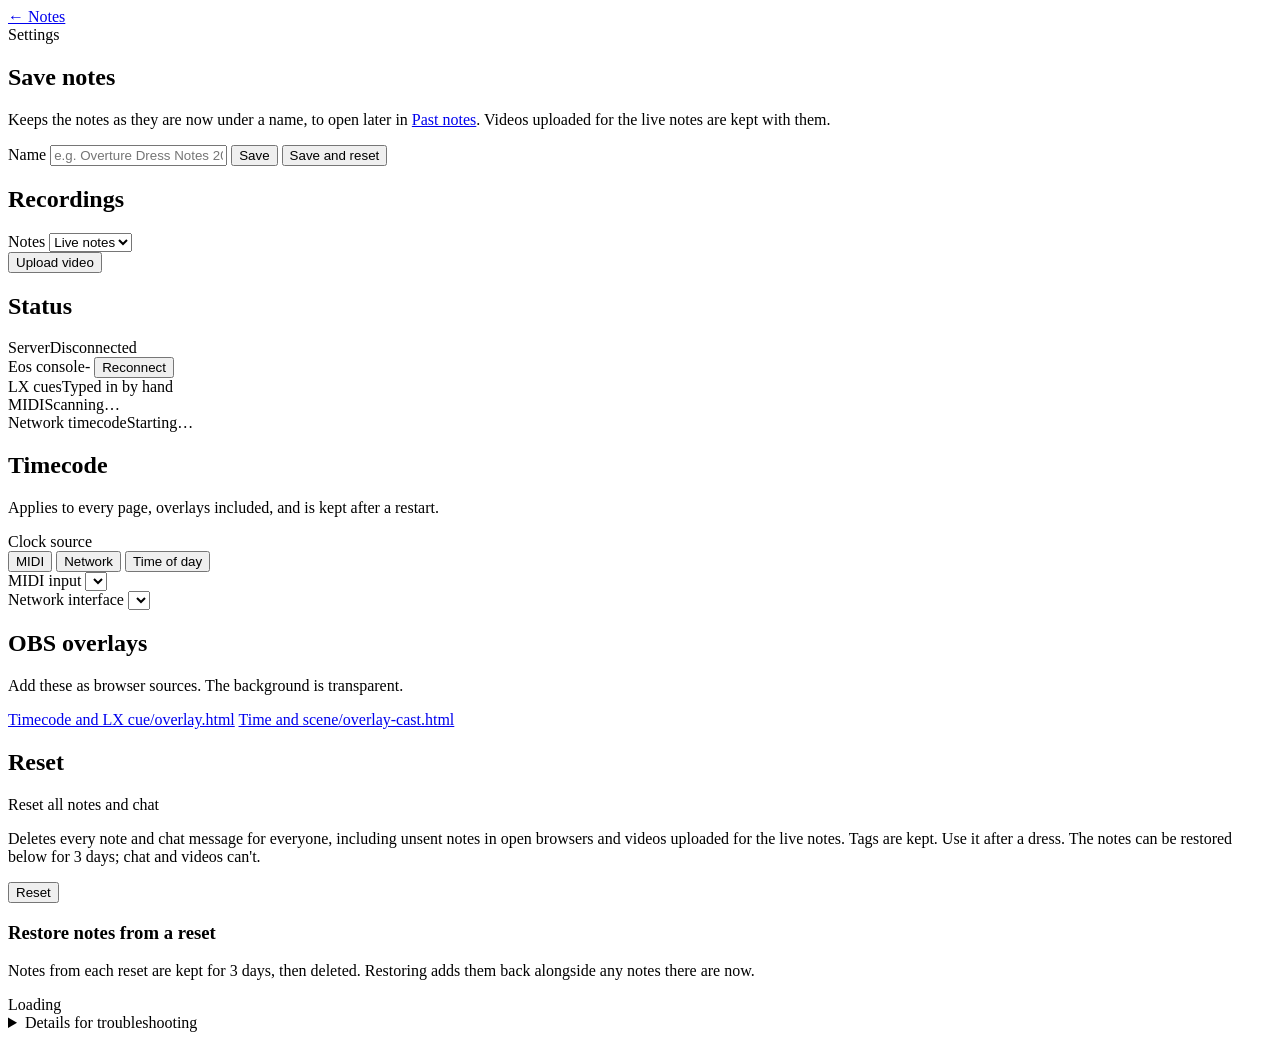
==== public/config.html @ 816e4737 "Simplify navigation menu labels and add icons" ====
<!DOCTYPE html>
<html lang="en">
<head>
    <meta charset="UTF-8">
    <meta name="viewport" content="width=device-width, initial-scale=1.0">
    <title>Settings · BTS Dress Notes</title>
    <link rel="stylesheet" href="base.css">
    <link rel="stylesheet" href="config-style.css">
</head>
<body>
    <header class="topbar sub">
        <a href="/" class="btn ghost back">&larr; Notes</a>
        <div class="brand">Settings</div>
    </header>

    <main class="settings">
        <section class="section" aria-labelledby="saveTitle">
            <h2 id="saveTitle">Save notes</h2>
            <p class="section-note">Keeps the notes as they are now under a name, to open later in <a href="/recall.html">Past notes</a>. Videos uploaded for the live notes are kept with them.</p>
            <form id="saveShowForm" class="rows">
                <div class="row row-wrap">
                    <label class="row-label" for="showNameInput">Name</label>
                    <input type="text" id="showNameInput" class="input" maxlength="100" placeholder="e.g. Overture Dress Notes 2026" autocomplete="off" required>
                    <button type="submit" id="saveShowButton" class="btn outline">Save</button>
                    <button type="button" id="saveResetButton" class="btn danger-outline">Save and reset</button>
                    <div id="saveResetConfirm" class="reset-confirm" role="alert" hidden>
                        <span>Save these notes, then delete all notes and chat for everyone?</span>
                        <button type="button" id="saveResetCancelButton" class="btn ghost">Cancel</button>
                        <button type="button" id="saveResetConfirmButton" class="btn danger">Save and reset</button>
                    </div>
                </div>
            </form>
            <p id="saveResult" class="section-note result" role="status" hidden></p>
        </section>

        <section class="section" id="recordings" aria-labelledby="recordingsTitle">
            <h2 id="recordingsTitle">Recordings</h2>
            <input type="file" id="uploadInput" accept="video/*,.mov,.mp4,.m4v,.webm" multiple hidden>
            <div class="rows" id="recordingRows">
                <div class="row">
                    <label class="row-label" for="recordingNotesSelect">Notes</label>
                    <select id="recordingNotesSelect" class="select">
                        <option value="live">Live notes</option>
                    </select>
                </div>
                <div class="row" id="uploadRow">
                    <span id="uploadText" class="row-value"></span>
                    <progress id="uploadProgress" max="1" value="0" hidden></progress>
                    <button type="button" id="cancelUpload" class="btn ghost" hidden>Cancel upload</button>
                    <button type="button" id="uploadButton" class="btn outline">Upload video</button>
                </div>
            </div>
            <p id="recordingResult" class="section-note result" role="alert" hidden></p>
        </section>

        <section class="section" aria-labelledby="statusTitle">
            <h2 id="statusTitle">Status</h2>
            <div class="rows">
                <div class="row" id="connectionStatus" data-state="bad">
                    <span class="state-dot"></span><span class="row-label">Server</span><span class="row-value">Disconnected</span>
                </div>
                <div class="row" id="eosStatus">
                    <span class="state-dot"></span><span class="row-label">Eos console</span><span class="row-value">-</span>
                    <button type="button" id="eosReconnectButton" class="btn outline">Reconnect</button>
                </div>
                <div class="row" id="oscStatus">
                    <span class="state-dot"></span><span class="row-label">LX cues</span><span class="row-value">Typed in by hand</span>
                </div>
                <div class="row" id="midiStatus">
                    <span class="state-dot"></span><span class="row-label">MIDI</span><span class="row-value">Scanning&hellip;</span>
                </div>
                <div class="row" id="networkStatus">
                    <span class="state-dot"></span><span class="row-label">Network timecode</span><span class="row-value">Starting&hellip;</span>
                </div>
            </div>
        </section>

        <section class="section" aria-labelledby="timecodeTitle">
            <h2 id="timecodeTitle">Timecode</h2>
            <p class="section-note">Applies to every page, overlays included, and is kept after a restart.</p>
            <div class="rows">
                <div class="row">
                    <span class="row-label" id="timeModeLabel">Clock source</span>
                    <div class="segmented" id="timeModeButtons" role="group" aria-labelledby="timeModeLabel">
                        <button type="button" class="time-mode-button" data-mode="midi">MIDI</button>
                        <button type="button" class="time-mode-button" data-mode="network">Network</button>
                        <button type="button" class="time-mode-button" data-mode="realtime">Time of day</button>
                    </div>
                </div>
                <div class="row">
                    <label class="row-label" for="midiInputSelect">MIDI input</label>
                    <select id="midiInputSelect" class="select"></select>
                </div>
                <div class="row">
                    <label class="row-label" for="networkInterfaceSelect">Network interface</label>
                    <select id="networkInterfaceSelect" class="select"></select>
                </div>
            </div>
        </section>

        <section class="section" aria-labelledby="overlaysTitle">
            <h2 id="overlaysTitle">OBS overlays</h2>
            <p class="section-note">Add these as browser sources. The background is transparent.</p>
            <div class="rows">
                <a class="row row-link" href="/overlay.html" target="_blank"><span class="row-label">Timecode and LX cue</span><span class="row-value mono">/overlay.html</span></a>
                <a class="row row-link" href="/overlay-cast.html" target="_blank"><span class="row-label">Time and scene</span><span class="row-value mono">/overlay-cast.html</span></a>
            </div>
        </section>

        <section class="section" aria-labelledby="resetTitle">
            <h2 id="resetTitle">Reset</h2>
            <div class="rows">
                <div class="row row-wrap">
                    <div class="row-text">
                        <div class="row-label">Reset all notes and chat</div>
                        <p class="section-note">Deletes every note and chat message for everyone, including unsent notes in open browsers and videos uploaded for the live notes. Tags are kept. Use it after a dress. The notes can be restored below for 3 days; chat and videos can't.</p>
                    </div>
                    <button type="button" id="resetButton" class="btn danger-outline">Reset</button>
                    <div id="resetConfirm" class="reset-confirm" role="alert" hidden>
                        <span>Delete all notes and chat for everyone? Notes can be restored for 3 days; chat and videos can't.</span>
                        <button type="button" id="resetCancelButton" class="btn ghost">Cancel</button>
                        <button type="button" id="resetConfirmButton" class="btn danger">Delete everything</button>
                    </div>
                </div>
            </div>
            <p id="resetResult" class="section-note result" role="status" hidden></p>
            <h3 class="subhead">Restore notes from a reset</h3>
            <p class="section-note">Notes from each reset are kept for 3 days, then deleted. Restoring adds them back alongside any notes there are now.</p>
            <div class="rows" id="resetRows">
                <div class="row"><span class="row-value">Loading</span></div>
            </div>
            <p id="restoreResult" class="section-note result" role="status" hidden></p>
        </section>

        <details class="section debug">
            <summary>Details for troubleshooting</summary>
            <dl class="debug-grid">
                <dt>Clock source</dt><dd id="timeModeStatus">-</dd>
                <dt>MIDI timecode</dt><dd id="midiTimecode" class="mono">--:--:--:--</dd>
                <dt>MIDI frame rate</dt><dd id="midiFrameRate">-</dd>
                <dt>MIDI port</dt><dd id="midiPort">-</dd>
                <dt>MIDI ports available</dt><dd id="midiPortCount">-</dd>
                <dt>MTC messages (at page load)</dt><dd id="mtcMessages">-</dd>
                <dt>Network timecode</dt><dd id="networkTimecode" class="mono">--:--:--:--</dd>
                <dt>Network frame rate</dt><dd id="networkFrameRate">-</dd>
                <dt>Gateway multicast</dt><dd id="networkGroup">-</dd>
                <dt>Network interface</dt><dd id="networkInterface">-</dd>
                <dt>Gateway IP filter</dt><dd id="networkGatewayIp">-</dd>
                <dt>Gateway source</dt><dd id="networkSource">-</dd>
                <dt>Listening / receiving</dt><dd id="networkState">-</dd>
                <dt>Network error</dt><dd id="networkError">-</dd>
                <dt>Eos connection</dt><dd id="eosConnectionState">-</dd>
                <dt>Current LX cue</dt><dd id="currentLxCue">-</dd>
                <dt>Current scene</dt><dd id="currentAct">-</dd>
                <dt>Online users</dt><dd id="onlineUsers">-</dd>
            </dl>
        </details>
    </main>

    <script src="/socket.io/socket.io.js"></script>
    <script src="keepalive.js"></script>
    <script src="timecode-format.js"></script>
    <script src="playback-timeline.js"></script>
    <script src="video-file.js"></script>
    <script src="config.js"></script>
</body>
</html>
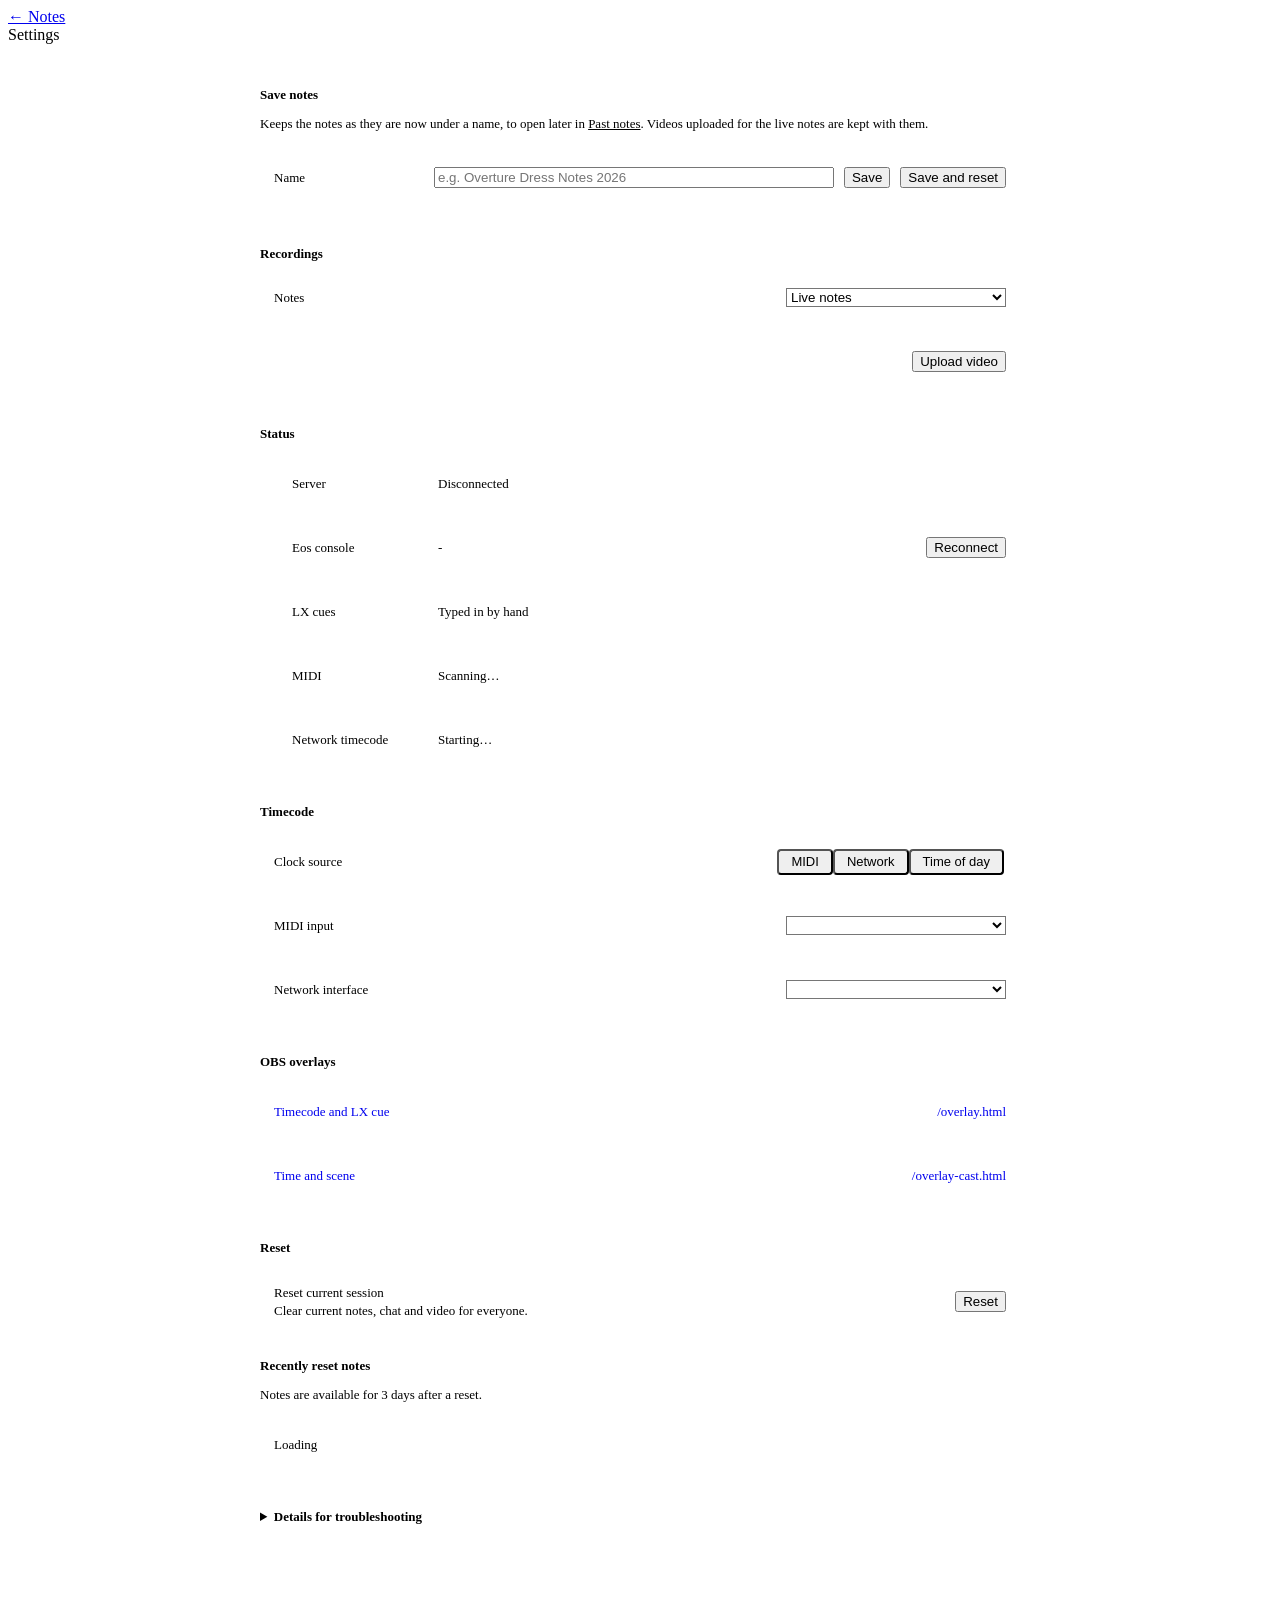
==== commit fc814654: "Simplify Settings copy and reset confirmation dialogs" ====
--- a/public/config.html
+++ b/public/config.html
@@ -23,11 +23,6 @@
                     <input type="text" id="showNameInput" class="input" maxlength="100" placeholder="e.g. Overture Dress Notes 2026" autocomplete="off" required>
                     <button type="submit" id="saveShowButton" class="btn outline">Save</button>
                     <button type="button" id="saveResetButton" class="btn danger-outline">Save and reset</button>
-                    <div id="saveResetConfirm" class="reset-confirm" role="alert" hidden>
-                        <span>Save these notes, then delete all notes and chat for everyone?</span>
-                        <button type="button" id="saveResetCancelButton" class="btn ghost">Cancel</button>
-                        <button type="button" id="saveResetConfirmButton" class="btn danger">Save and reset</button>
-                    </div>
                 </div>
             </form>
             <p id="saveResult" class="section-note result" role="status" hidden></p>
@@ -77,7 +72,6 @@
 
         <section class="section" aria-labelledby="timecodeTitle">
             <h2 id="timecodeTitle">Timecode</h2>
-            <p class="section-note">Applies to every page, overlays included, and is kept after a restart.</p>
             <div class="rows">
                 <div class="row">
                     <span class="row-label" id="timeModeLabel">Clock source</span>
@@ -100,7 +94,6 @@
 
         <section class="section" aria-labelledby="overlaysTitle">
             <h2 id="overlaysTitle">OBS overlays</h2>
-            <p class="section-note">Add these as browser sources. The background is transparent.</p>
             <div class="rows">
                 <a class="row row-link" href="/overlay.html" target="_blank"><span class="row-label">Timecode and LX cue</span><span class="row-value mono">/overlay.html</span></a>
                 <a class="row row-link" href="/overlay-cast.html" target="_blank"><span class="row-label">Time and scene</span><span class="row-value mono">/overlay-cast.html</span></a>
@@ -112,20 +105,15 @@
             <div class="rows">
                 <div class="row row-wrap">
                     <div class="row-text">
-                        <div class="row-label">Reset all notes and chat</div>
-                        <p class="section-note">Deletes every note and chat message for everyone, including unsent notes in open browsers and videos uploaded for the live notes. Tags are kept. Use it after a dress. The notes can be restored below for 3 days; chat and videos can't.</p>
+                        <div class="row-label">Reset current session</div>
+                        <p class="section-note">Clear current notes, chat and video for everyone.</p>
                     </div>
                     <button type="button" id="resetButton" class="btn danger-outline">Reset</button>
-                    <div id="resetConfirm" class="reset-confirm" role="alert" hidden>
-                        <span>Delete all notes and chat for everyone? Notes can be restored for 3 days; chat and videos can't.</span>
-                        <button type="button" id="resetCancelButton" class="btn ghost">Cancel</button>
-                        <button type="button" id="resetConfirmButton" class="btn danger">Delete everything</button>
-                    </div>
                 </div>
             </div>
             <p id="resetResult" class="section-note result" role="status" hidden></p>
-            <h3 class="subhead">Restore notes from a reset</h3>
-            <p class="section-note">Notes from each reset are kept for 3 days, then deleted. Restoring adds them back alongside any notes there are now.</p>
+            <h3 class="subhead">Recently reset notes</h3>
+            <p class="section-note">Notes are available for 3 days after a reset.</p>
             <div class="rows" id="resetRows">
                 <div class="row"><span class="row-value">Loading</span></div>
             </div>
@@ -157,6 +145,26 @@
         </details>
     </main>
 
+    <dialog id="resetConfirm" class="confirm-dialog" aria-labelledby="resetConfirmTitle" aria-describedby="resetConfirmDetail resetRecovery">
+        <h2 id="resetConfirmTitle">Reset current session?</h2>
+        <p id="resetConfirmDetail">Clears notes, chat and video for everyone.</p>
+        <p id="resetRecovery" class="muted">Notes can be restored for 3 days. Chat and video cannot.</p>
+        <div class="dialog-actions">
+            <button type="button" id="resetCancelButton" class="btn outline" autofocus>Cancel</button>
+            <button type="button" id="resetConfirmButton" class="btn danger">Reset session</button>
+        </div>
+    </dialog>
+
+    <dialog id="saveResetConfirm" class="confirm-dialog" aria-labelledby="saveResetTitle" aria-describedby="saveResetDetail saveResetChat">
+        <h2 id="saveResetTitle">Save and reset?</h2>
+        <p id="saveResetDetail">Saves notes and video, then clears the current session for everyone.</p>
+        <p id="saveResetChat" class="muted">Chat will be deleted.</p>
+        <div class="dialog-actions">
+            <button type="button" id="saveResetCancelButton" class="btn outline" autofocus>Cancel</button>
+            <button type="button" id="saveResetConfirmButton" class="btn danger">Save and reset</button>
+        </div>
+    </dialog>
+
     <script src="/socket.io/socket.io.js"></script>
     <script src="keepalive.js"></script>
     <script src="timecode-format.js"></script>
--- a/public/config-style.css
+++ b/public/config-style.css
@@ -0,0 +1,152 @@
+.settings {
+    max-width: 760px;
+    margin: 0 auto;
+    padding: 32px 24px 80px;
+}
+
+.section + .section { margin-top: 32px; }
+.section h2 { font-size: 13px; font-weight: 600; margin-bottom: 4px; }
+.section-note { font-size: 13px; color: var(--text-3); margin-bottom: 10px; }
+.section h2 + .rows { margin-top: 10px; }
+.section-note.result { margin: 10px 0 0; color: var(--text-2); }
+.section .subhead { font-size: 13px; font-weight: 600; margin: 20px 0 4px; }
+
+.rows {
+    border: 1px solid var(--border);
+    border-radius: 8px;
+    background: var(--surface);
+}
+.row {
+    display: flex;
+    align-items: center;
+    gap: 10px;
+    min-height: 48px;
+    padding: 8px 14px;
+    border-bottom: 1px solid var(--border);
+    font-size: 13px;
+}
+.row:last-child { border-bottom: 0; }
+.row-label { flex: none; width: 150px; color: var(--text); font-weight: 500; }
+.row-value { flex: 1; min-width: 0; color: var(--text-2); overflow-wrap: anywhere; }
+.row .select { margin-left: auto; max-width: 340px; min-width: 220px; background-color: var(--bg); }
+.row .btn { flex: none; }
+
+.row .input { flex: 1; min-width: 200px; }
+.section-note a, .result a { color: var(--accent); }
+
+.row-link { text-decoration: none; }
+.row-link:hover { background: var(--hover); }
+.row-link:first-child { border-radius: 8px 8px 0 0; }
+.row-link:last-child { border-radius: 0 0 8px 8px; }
+.row-link .row-value { text-align: right; color: var(--text-3); }
+
+.row-wrap { flex-wrap: wrap; padding-top: 12px; padding-bottom: 12px; }
+.row-text { flex: 1; min-width: 240px; }
+.row-text .row-label { width: auto; }
+.row-text .section-note { margin: 2px 0 0; }
+
+/* Green, red or grey: the state is also in the text beside it. */
+.state-dot {
+    width: 8px;
+    height: 8px;
+    border-radius: 50%;
+    flex: none;
+    background: var(--text-3);
+}
+.row[data-state="ok"] .state-dot { background: var(--ok); }
+.row[data-state="bad"] .state-dot { background: var(--danger); }
+.row[data-state="bad"] .row-value { color: var(--text); }
+.row .state-dot + .row-label { width: 136px; }
+
+.segmented {
+    margin-left: auto;
+    display: inline-flex;
+    padding: 2px;
+    border: 1px solid var(--border);
+    border-radius: var(--radius);
+    background: var(--bg);
+}
+.segmented button {
+    height: 26px;
+    padding: 0 12px;
+    border-radius: 4px;
+    font-size: 13px;
+    color: var(--text-2);
+}
+.segmented button:hover:not(:disabled) { color: var(--text); }
+.segmented button[aria-pressed="true"] { background: var(--surface-2); color: var(--text); box-shadow: inset 0 0 0 1px var(--border-strong); }
+.segmented button:disabled { opacity: 0.4; cursor: not-allowed; }
+
+.reset-confirm {
+    flex-basis: 100%;
+    display: flex;
+    align-items: center;
+    flex-wrap: wrap;
+    gap: 8px;
+    padding: 10px 12px;
+    border-radius: var(--radius);
+    background: color-mix(in srgb, var(--danger) 10%, transparent);
+    border: 1px solid color-mix(in srgb, var(--danger) 35%, transparent);
+}
+.reset-confirm span { flex: 1; min-width: 200px; }
+
+.confirm-dialog {
+    margin: auto;
+    width: min(420px, calc(100% - 32px));
+    padding: 24px;
+    border: 1px solid var(--border-strong);
+    border-radius: 10px;
+    background: var(--surface);
+    color: var(--text);
+    box-shadow: 0 16px 64px rgba(0, 0, 0, 0.4);
+}
+.confirm-dialog::backdrop { background: rgba(0, 0, 0, 0.65); }
+.confirm-dialog h2 { font-size: 16px; margin-bottom: 12px; }
+.confirm-dialog p { font-size: 13px; margin-top: 8px; }
+.dialog-actions { display: flex; justify-content: flex-end; flex-wrap: wrap; gap: 8px; margin-top: 24px; }
+
+#uploadRow progress { flex: 1; min-width: 60px; height: 6px; accent-color: var(--accent); }
+#uploadRow .btn:last-child { margin-left: auto; }
+.part-row .row-label { overflow-wrap: anywhere; }
+
+.debug summary {
+    font-size: 13px;
+    font-weight: 600;
+    cursor: pointer;
+    color: var(--text-2);
+    list-style-position: inside;
+}
+.debug summary:hover { color: var(--text); }
+.debug-grid {
+    display: grid;
+    grid-template-columns: max-content 1fr;
+    gap: 6px 20px;
+    margin-top: 12px;
+    padding: 14px;
+    border: 1px solid var(--border);
+    border-radius: 8px;
+    font-size: 13px;
+}
+.debug-grid dt { color: var(--text-3); }
+.debug-grid dd { color: var(--text-2); overflow-wrap: anywhere; }
+
+@media (max-width: 640px) {
+    .topbar .brand { display: block; }
+    .settings { padding: 20px 12px 60px; }
+    .row { flex-wrap: wrap; }
+    .row-label, .row .state-dot + .row-label { width: auto; }
+    .row-value { flex-basis: 100%; order: 3; padding-left: 18px; }
+    .row:not(:has(.state-dot)) .row-value { padding-left: 0; }
+    .row .input { flex-basis: 100%; }
+    .row .select { margin-left: 0; min-width: 0; width: 100%; max-width: none; }
+    .segmented { margin-left: 0; width: 100%; display: flex; flex-wrap: wrap; }
+    .segmented button { min-height: 44px; height: auto; flex: 1; padding: 8px; font-size: 14px; }
+    .row { font-size: 15px; padding: 12px; }
+    .row .input { min-width: 0; width: 100%; }
+    .row-text, .reset-confirm span { min-width: 0; flex-basis: 100%; }
+    .section h2 { font-size: 16px; }
+    .section-note { font-size: 14px; }
+    .debug summary { min-height: 44px; padding: 10px 0; font-size: 14px; }
+    .debug-grid { grid-template-columns: 1fr; gap: 2px; }
+    .debug-grid dd { margin-bottom: 6px; }
+}
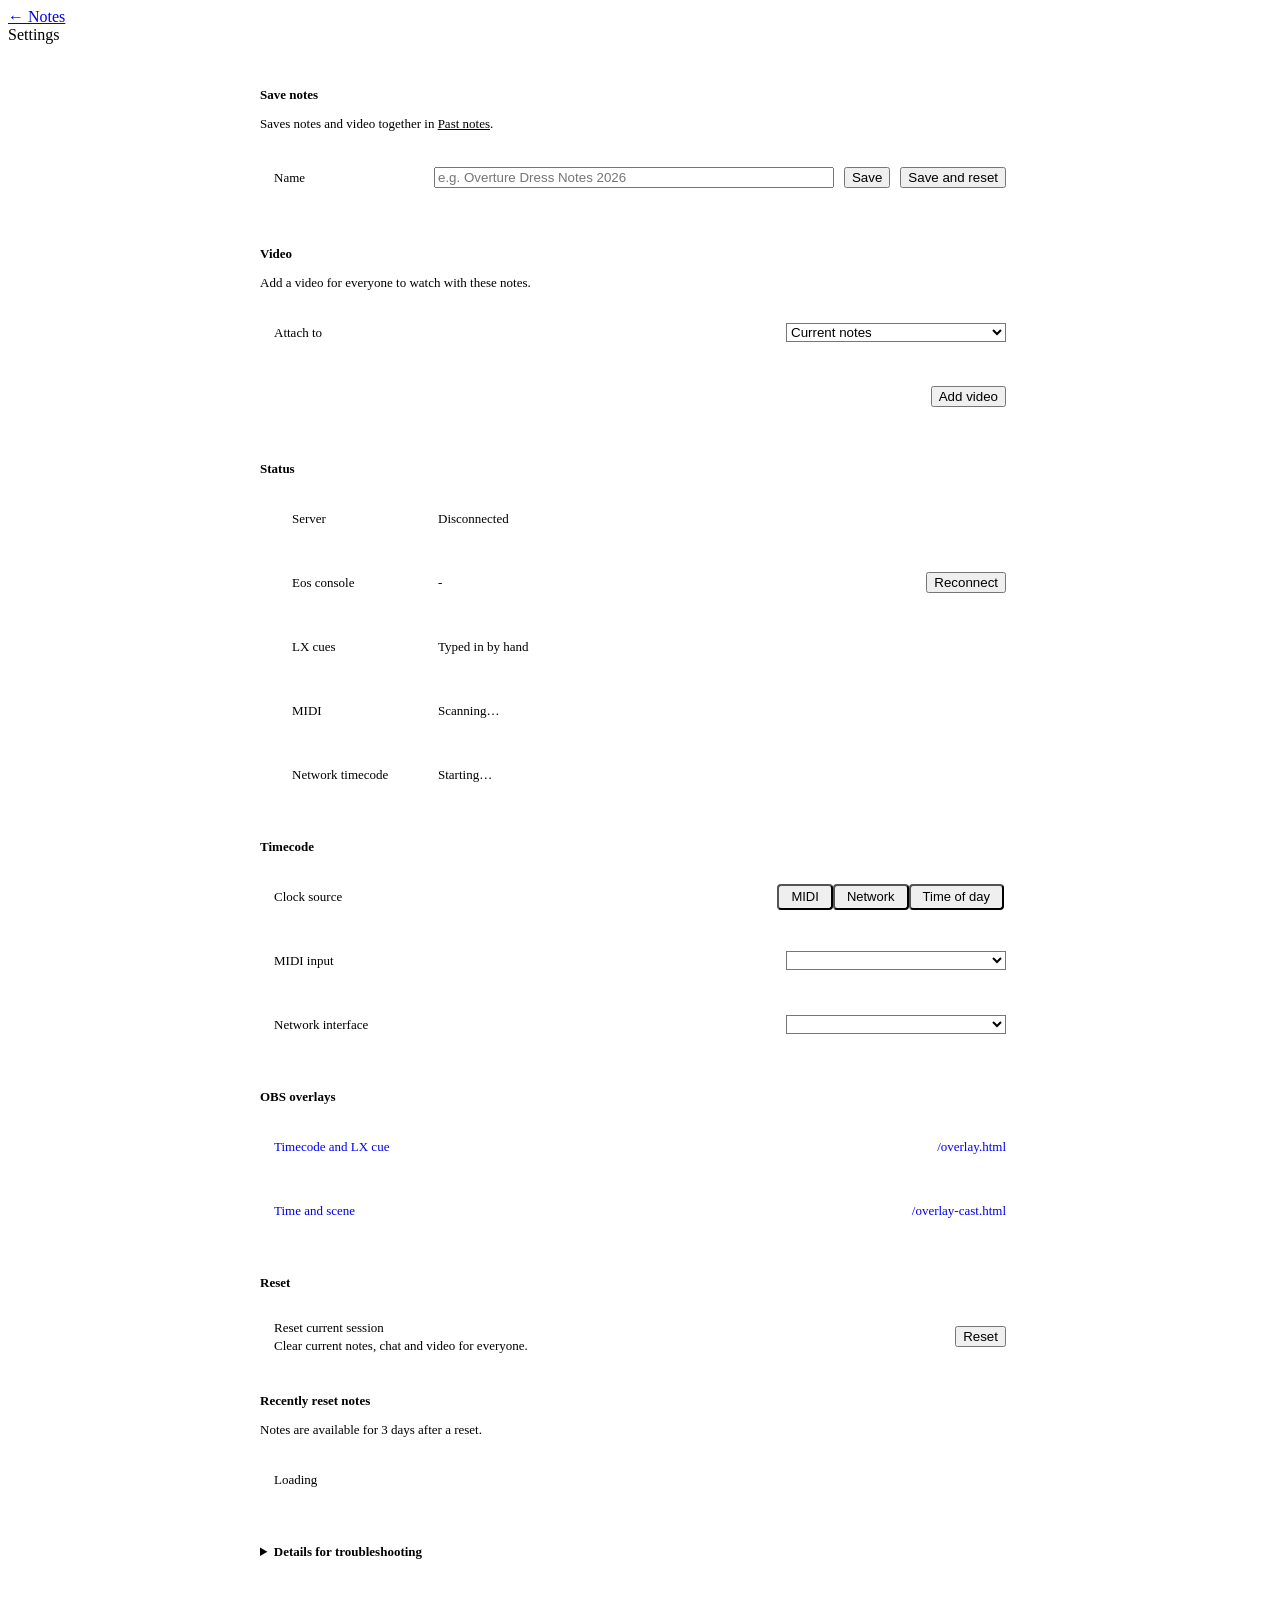
==== commit 3efa9f9a: "Clarify shared video selection and link to saved-show uploads" ====
--- a/public/config.html
+++ b/public/config.html
@@ -16,7 +16,7 @@
     <main class="settings">
         <section class="section" aria-labelledby="saveTitle">
             <h2 id="saveTitle">Save notes</h2>
-            <p class="section-note">Keeps the notes as they are now under a name, to open later in <a href="/recall.html">Past notes</a>. Videos uploaded for the live notes are kept with them.</p>
+            <p class="section-note">Saves notes and video together in <a href="/recall.html">Past notes</a>.</p>
             <form id="saveShowForm" class="rows">
                 <div class="row row-wrap">
                     <label class="row-label" for="showNameInput">Name</label>
@@ -29,20 +29,22 @@
         </section>
 
         <section class="section" id="recordings" aria-labelledby="recordingsTitle">
-            <h2 id="recordingsTitle">Recordings</h2>
+            <h2 id="recordingsTitle">Video</h2>
+            <p class="section-note">Add a video for everyone to watch with these notes.</p>
             <input type="file" id="uploadInput" accept="video/*,.mov,.mp4,.m4v,.webm" multiple hidden>
             <div class="rows" id="recordingRows">
                 <div class="row">
-                    <label class="row-label" for="recordingNotesSelect">Notes</label>
+                    <label class="row-label" for="recordingNotesSelect">Attach to</label>
                     <select id="recordingNotesSelect" class="select">
-                        <option value="live">Live notes</option>
+                        <option value="live">Current notes</option>
                     </select>
                 </div>
                 <div class="row" id="uploadRow">
                     <span id="uploadText" class="row-value"></span>
                     <progress id="uploadProgress" max="1" value="0" hidden></progress>
                     <button type="button" id="cancelUpload" class="btn ghost" hidden>Cancel upload</button>
-                    <button type="button" id="uploadButton" class="btn outline">Upload video</button>
+                    <a id="watchRecording" href="/playback.html?source=live" class="btn ghost" hidden>Watch video</a>
+                    <button type="button" id="uploadButton" class="btn outline">Add video</button>
                 </div>
             </div>
             <p id="recordingResult" class="section-note result" role="alert" hidden></p>
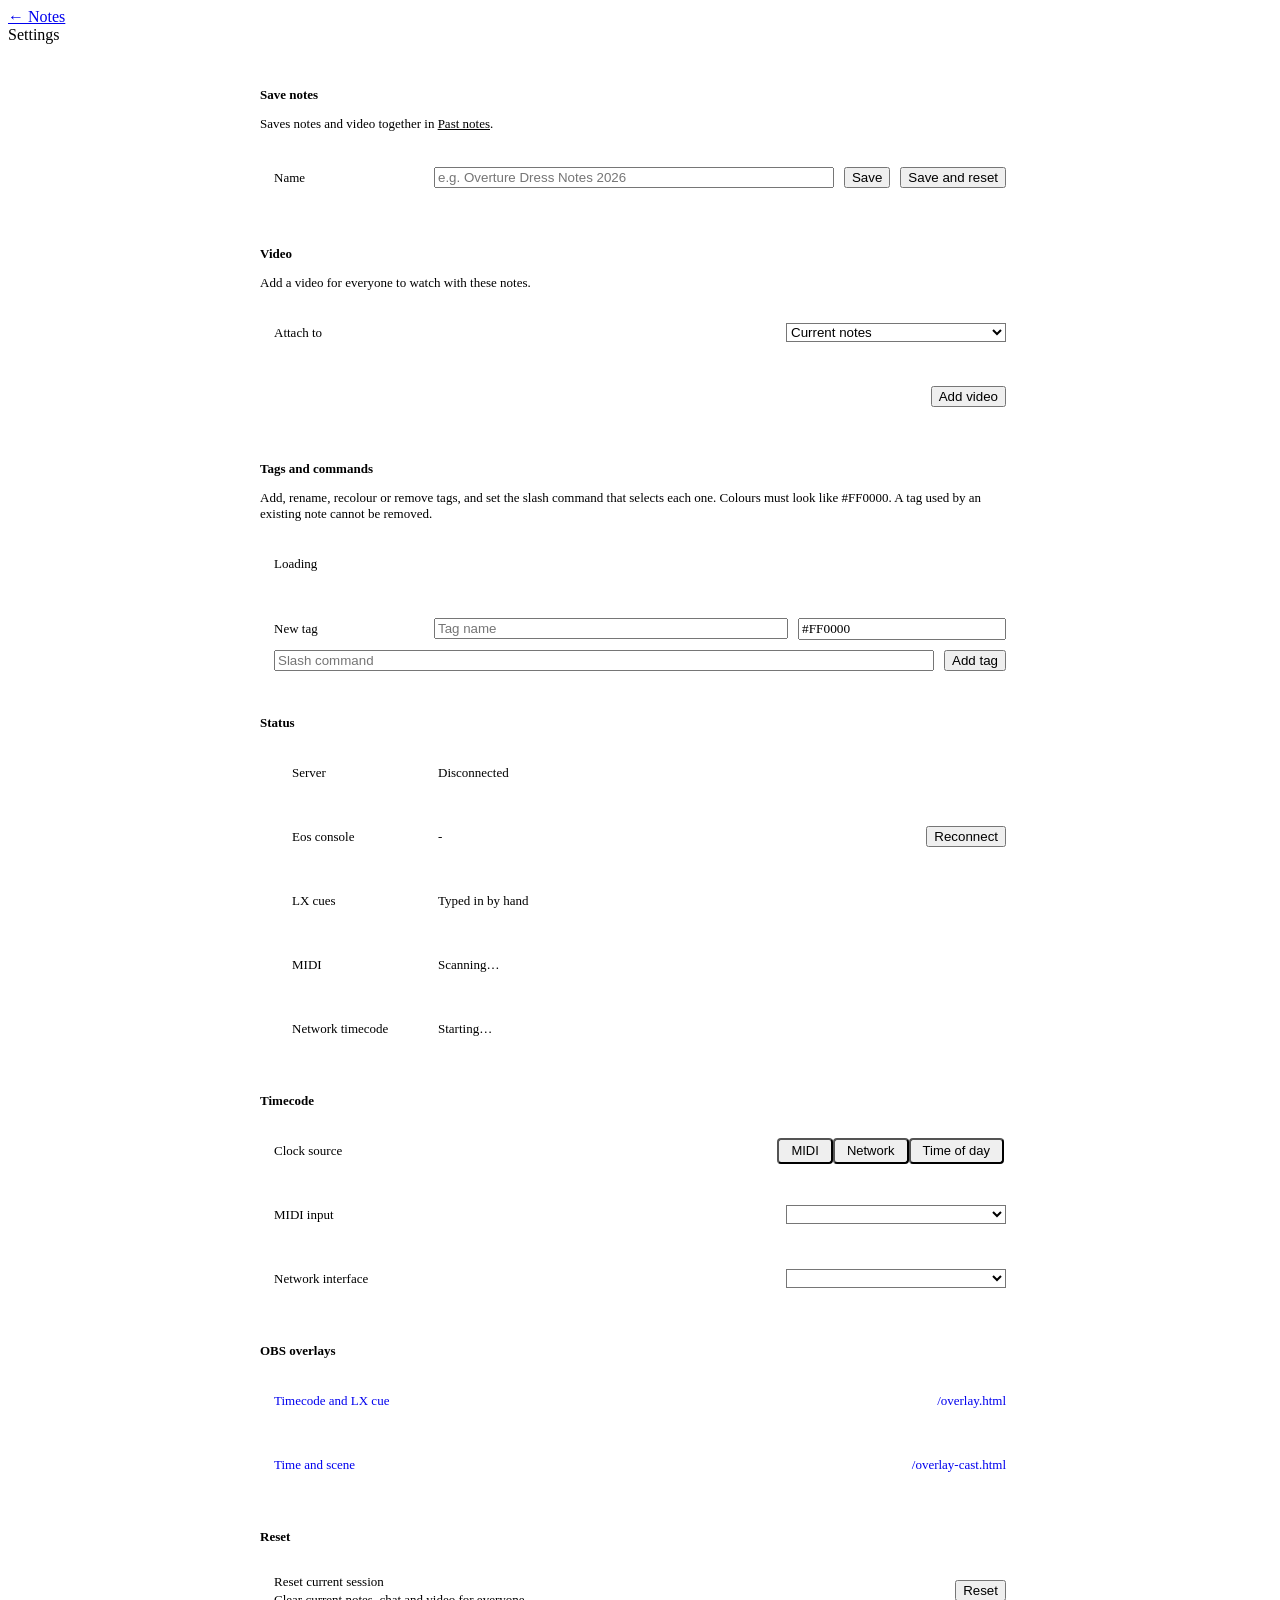
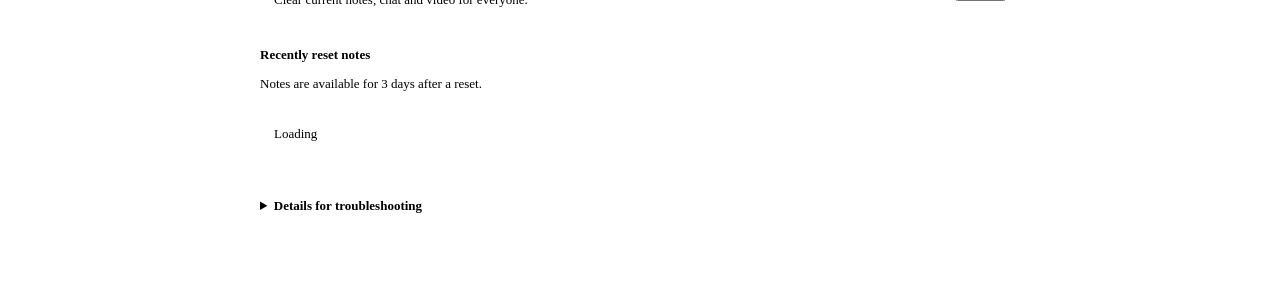
==== commit 64610dbc: "Merge c2b3ba99e3e75f22c7165f2dd4e44a8cf071a4d5 into 8e634863d6d57d513a1aa837d5b0288e7abcd2c2" ====
--- a/public/config.html
+++ b/public/config.html
@@ -48,6 +48,24 @@
                 </div>
             </div>
             <p id="recordingResult" class="section-note result" role="alert" hidden></p>
+        </section>
+
+        <section class="section" aria-labelledby="tagsTitle">
+            <h2 id="tagsTitle">Tags and commands</h2>
+            <p class="section-note">Add, rename, recolour or remove tags, and set the slash command that selects each one. Colours must look like <span class="mono">#FF0000</span>. A tag used by an existing note cannot be removed.</p>
+            <div class="rows" id="tagRows">
+                <div class="row"><span class="row-value">Loading</span></div>
+            </div>
+            <form class="rows tag-new-row" id="newTagForm">
+                <div class="row row-wrap">
+                    <label class="row-label" for="newTagName">New tag</label>
+                    <input class="input" id="newTagName" type="text" maxlength="60" placeholder="Tag name" required>
+                    <input class="input color-input" id="newTagColor" type="text" value="#FF0000" maxlength="7" pattern="#[0-9A-Fa-f]{6}" placeholder="#FF0000" required>
+                    <input class="input command-input" id="newTagCommand" type="text" maxlength="40" pattern="[a-zA-Z0-9][a-zA-Z0-9_-]*" placeholder="Slash command">
+                    <button class="btn outline" type="submit">Add tag</button>
+                </div>
+            </form>
+            <p id="tagResult" class="section-note result" role="status" hidden></p>
         </section>
 
         <section class="section" aria-labelledby="statusTitle">
@@ -172,6 +190,8 @@
     <script src="timecode-format.js"></script>
     <script src="playback-timeline.js"></script>
     <script src="video-file.js"></script>
+    <script src="tag-commands.js"></script>
+    <script src="config-tags.js"></script>
     <script src="config.js"></script>
 </body>
 </html>
--- a/public/config-style.css
+++ b/public/config-style.css
@@ -44,6 +44,11 @@
 .row-text { flex: 1; min-width: 240px; }
 .row-text .row-label { width: auto; }
 .row-text .section-note { margin: 2px 0 0; }
+.tag-row .input { min-width: 0; }
+.tag-name-input { flex: 1.5 !important; }
+.color-input { flex: 0 0 120px !important; font-family: var(--mono); text-transform: uppercase; }
+.command-input { flex: 1 !important; min-width: 140px !important; }
+.tag-new-row { margin-top: 10px; }
 
 /* Green, red or grey: the state is also in the text beside it. */
 .state-dot {
